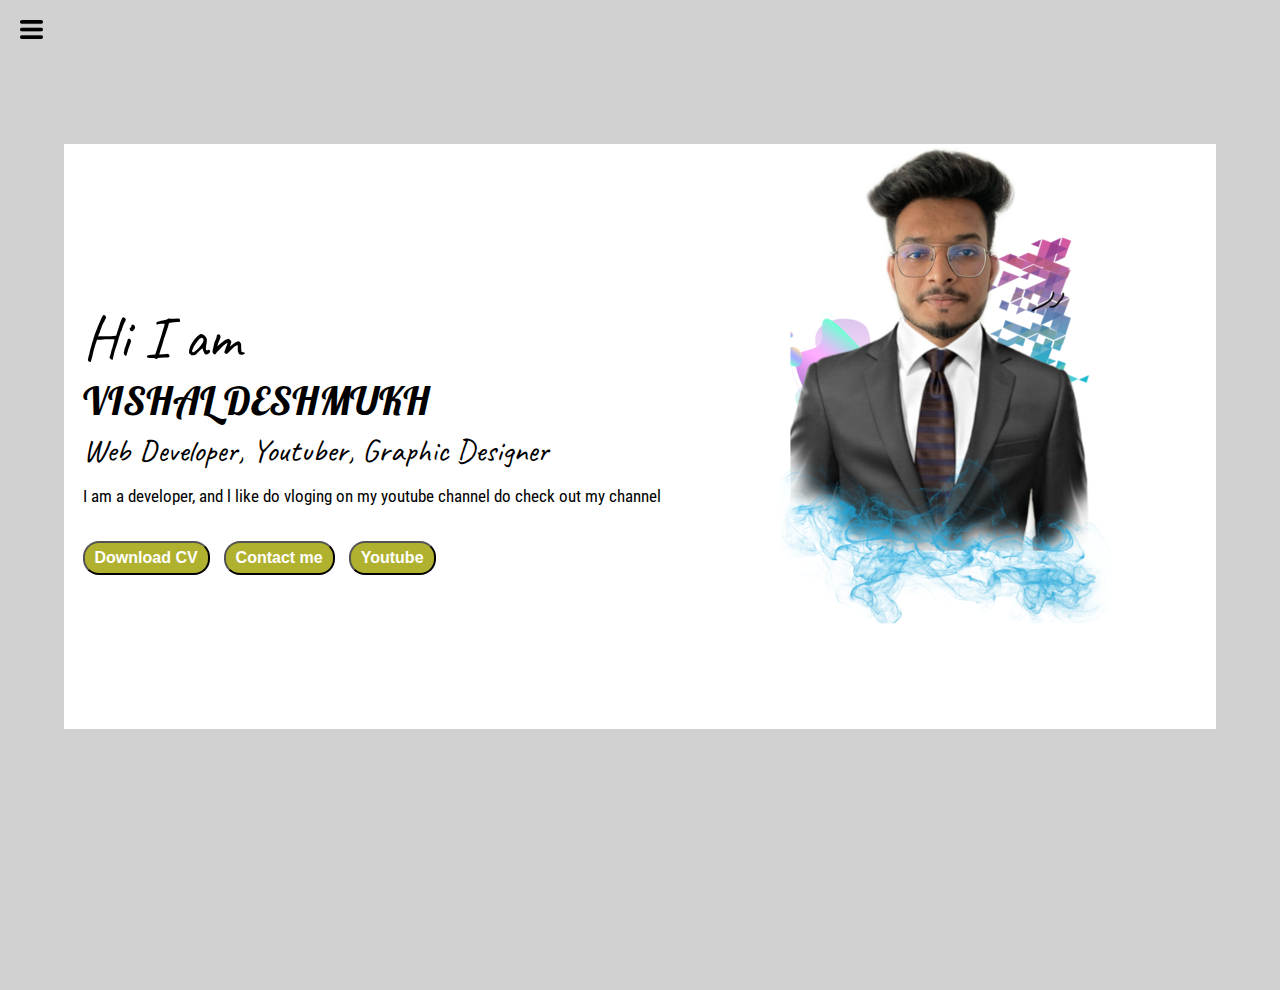
==== index.html @ 2a3a5bcf "Update index.html" ====
<!DOCTYPE html>
<html lang="en">

<head>
    <meta charset="UTF-8">
    <meta http-equiv="X-UA-Compatible" content="IE=edge">
    <meta name="viewport" content="width=device-width, initial-scale=1.0">
    <title>VISHAL D - Web Developer, Programmer, Youtuber </title>
    <link rel="stylesheet" href="webdesign.css">
</head>

<body>
    <div class="container">
        <div class="sidebar sidebarGo">

            <nav>
                <ul>
                    <li><a href="/">Home</a></li>
                    <li><a href="./intro.html">My Intro</a></li>
                    <li><a href="./services.html">Services</a></li>
                    <li><a href="./contact.html">Contact Me</a></li>
                </ul>
            </nav>
        </div>
        <div class="main"> 
            <div class="hamburger">
                <img class="hamburger" src="ham.png" alt="" width="23">
                <img class="cross" src="cross.png" alt="" width="23">
            </div>
            <div class="infocontainer">
                <div class="devInfo">
                    <div class="hello">Hi I am </div>
                    <div class="name">VISHAL DESHMUKH</div>
                    <div class="about">Web Developer, Youtuber, Graphic Designer</div>
                    <div class="aboutme">I am a developer, and l like do vloging on my youtube channel do check out my
                        channel </div>
                    <div class="buttons">
                        <a href="/CV.pdf" target="_blank">
                        <button class="btn">Download CV</button></a>
                        <a href="/contact.html">
                        <button class="btn">Contact me</button></a>
                        <a href="https://www.youtube.com/channel/UC0Inqs0Msf520To1ypesQfw">
                        <button class="btn">Youtube</button></a>
                    </div>
                </div>
                <div class="devPic"><img src="vdd.png" alt="VISHAL DESHMUKH"> </div>

            </div>
        </div>

    </div>
    <script src="profileJS.js"></script>
</body>

</html>
---- webdesign.css ----
@import url('https://fonts.googleapis.com/css2?family=Roboto+Condensed&display=swap');
@import url('https://fonts.googleapis.com/css2?family=Pattaya&display=swap');
@import url('https://fonts.googleapis.com/css2?family=Caveat&display=swap');

* {
   margin: 0;
   padding: 0;
}


.sidebar {
   position: absolute;
   background-color: #778A35;
   /* width: 458px; */
   font-family: 'Roboto Condensed', sans-serif;
   height: 110vh;
   transition: transform 0.3s ease-in;
}

.sidebar nav {
   padding: 23px;
}

.sidebar nav li {

   list-style: none;
   font-size: 30px;
   padding: 33px 0;

}

.sidebar nav li a {
   text-decoration: none;
   color: rgb(7, 7, 7);
}



.main {
   background-color: #d1d1d1;
   /* background-color: #a07d7d9c; */
   /* background-color: #D1E2C4; */
   width: 100vw;
   height: 110vh;

}

.container {
   display: flex;
}

.infocontainer {
   background-color: #ffffff;
   height: 65vh;
   width: 90vw;
   margin: 144px auto;
   display: flex;
   justify-content: space-around;
}


.devInfo {
   display: flex;
   justify-content: center;
   flex-direction: column;
   font-family: 'Caveat', cursive;

}

.hello {
   font-size: 60px;
}

.name {
   font-size: 40px;
   font-family: 'Pattaya', sans-serif;

}

.about {
   font-size: 32px;
}

.aboutme {
   font-size: 17px;
   margin-top: 15px;
   font-family: 'Roboto Condensed', sans-serif;
}

.buttons {

   margin-top: 30px;
}

.btn {
   padding: 6px 10px;
   border-radius: 16px;
   color: white;
   background: rgb(177, 177, 48);
   font-weight: bold;
   font-size: medium;
   margin-top: 5px;
   margin-right:10px;
   cursor: pointer;

}

/* 
    .btn-sm{
      ffont-size: 12px;
      padding: 10px 19px;
      margin: 12px 0;
    } */

.btn:hover {
   color: rgb(23, 23, 23);
   background: rgb(232, 232, 232);
   box-shadow: 0 6px 6px 2px rgb(172, 173, 172);

}


.vdd img {

   height: 50vh;

}


.contactform {
   padding: 0 34px;
   font-family: 'Roboto Condensed', sans-serif;
   margin: 0 88px;

}


.contactform h1 {
   padding-top: 50px;
   font-family: 'Pattaya', sans-serif;
   text-align: center;
   margin-top: 53px;
}


.contactform div {
   margin-top: 26px;
   padding: 12px 0;

}

.contactform form div {
   padding: 10px;
   display: flex;
   flex-direction: column;
}

.contactform form div {
   width: 16vw;
   border-radius: 5px;
   margin: 6px 0;
   padding: 3px;
}

#emailHelp {
   font-size: 10px;
   color: rebeccapurple;
   margin: 0 5px;
}

#checkbox {
   align-items: left;
   margin-top: 2px;
}

h1{
   font-family: 'Roboto Condensed', sans-serif;
   margin-top: 53px;
}

p{
   padding-top: 12px;
   font-family: 'Caveat', cursive;
}

.Intro{
   margin: 88px 110px;
}

.Intro h2 {
   font-family: 'Roboto Condensed', sans-serif;
   margin-top: 53px;
}

.Intro p {

   padding-top: 12px;
   font-family: 'Caveat', cursive;
}

.skillcontainer {
   padding: 12px;
}

.skillItem {
   display: flex;
   align-items: center;
   padding: 34px;
   font-family: 'Roboto Condensed', sans-serif;
   font-weight: 900;
}

.skill {
   width: 265px;
   height: 6px;
   background-color: rgb(173, 130, 36);

}


.prc1 {
   width: 565px;
   background-color: rgb(164, 130, 227);
   border-radius: 6px;
   /* border: 2px solid #00a6ff; */
}

.prc2 {
   width: 325px;
   background-color: #7b43a3;
   border-radius: 6px;
   /* border: 2px solid #00a6ff; */
}


.prc3 {
   width: 185px;
   background-color: rgb(55, 19, 79);
   border-radius: 6px;
   /* border: 2px solid #00a6ff; */
}

.prc4 {
   width: 900px;
   background-color: rgb(24, 16, 40);
   border-radius: 6px;
}
.sidebarGo{
   transform: translate(-500px, 0px);
   position: absolute;
}

.hamburger{
   position: absolute;
   cursor: pointer;
   top: 10px;
   left: 10px;

}
.cross{
margin-left: 140px;
}

.devPic{
  
   display: flex;
   flex-direction: column;
  }
  





@media (max-width: 820px){
/*    
.sidebar{
   transform: translate(-500px, 0px);
   position: absolute;
} */

.devPic{
   display: -2000px;
   height: 50vh;
   width: 42vw;
  }
  
}
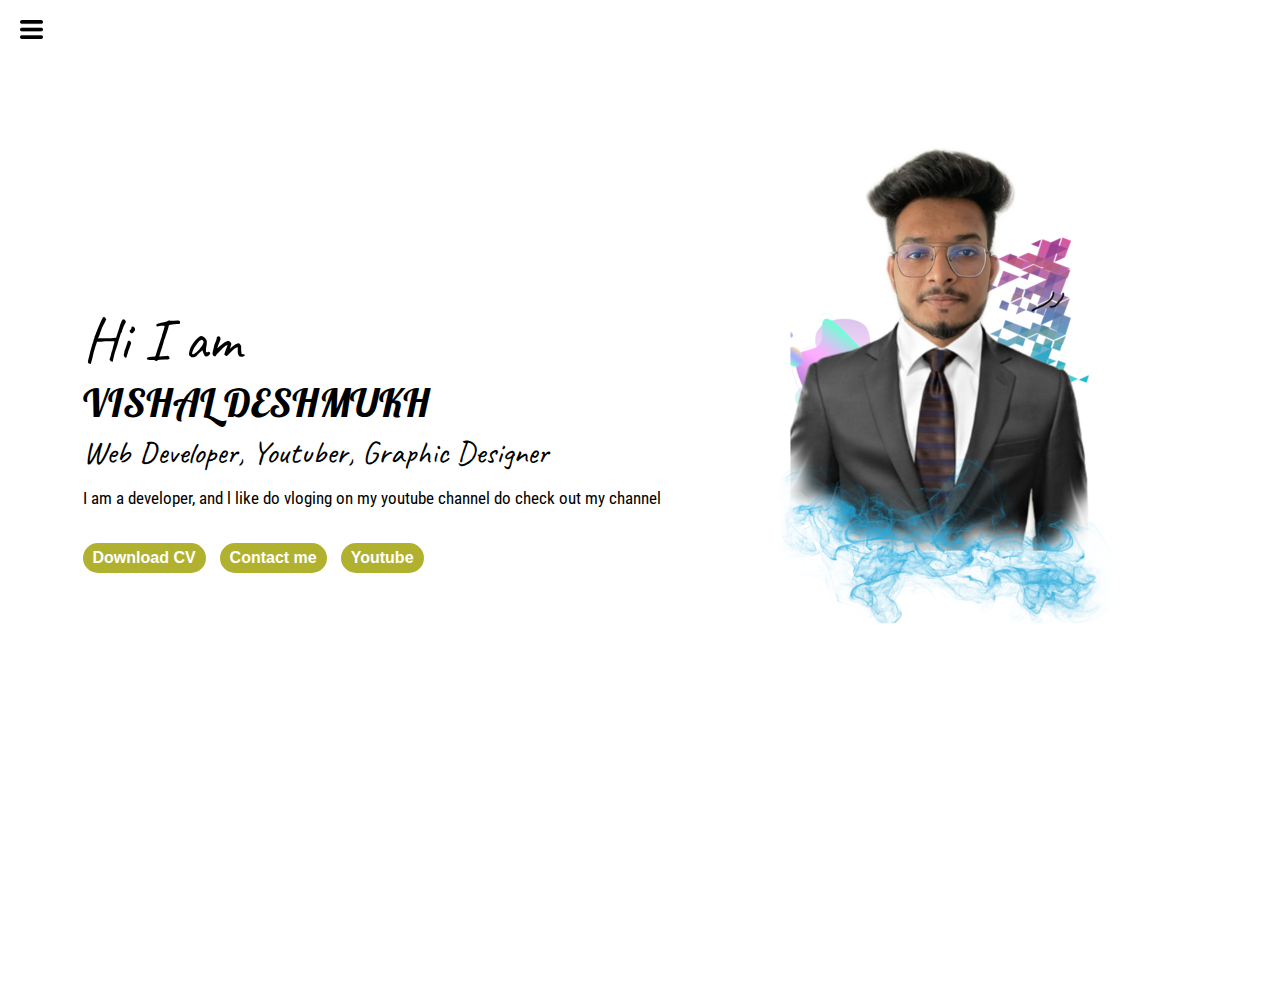
==== commit 9b050cc2: "Update index.html" ====
--- a/index.html
+++ b/index.html
@@ -15,10 +15,10 @@
 
             <nav>
                 <ul>
-                    <li><a href="/">Home</a></li>
-                    <li><a href="./intro.html">My Intro</a></li>
-                    <li><a href="./services.html">Services</a></li>
-                    <li><a href="./contact.html">Contact Me</a></li>
+                    <li><a href="./">Home</a></li>
+                    <li><a href="./intro">My Intro</a></li>
+                    <li><a href="./services">Services</a></li>
+                    <li><a href="./contact">Contact Me</a></li>
                 </ul>
             </nav>
         </div>
@@ -35,11 +35,11 @@
                     <div class="aboutme">I am a developer, and l like do vloging on my youtube channel do check out my
                         channel </div>
                     <div class="buttons">
-                        <a href="/CV.pdf" target="_blank">
+                        <a href="./CV" target="_blank">
                         <button class="btn">Download CV</button></a>
-                        <a href="/contact.html">
+                        <a href="./contact">
                         <button class="btn">Contact me</button></a>
-                        <a href="https://www.youtube.com/channel/UC0Inqs0Msf520To1ypesQfw">
+                        <a href="https://www.youtube.com/channel/UC0Inqs0Msf520To1ypesQfw" target="_blank">
                         <button class="btn">Youtube</button></a>
                     </div>
                 </div>
--- a/webdesign.css
+++ b/webdesign.css
@@ -37,9 +37,7 @@
 
 
 .main {
-   background-color: #d1d1d1;
-   /* background-color: #a07d7d9c; */
-   /* background-color: #D1E2C4; */
+    background-color: solid white;
    width: 100vw;
    height: 110vh;
 
@@ -50,7 +48,7 @@
 }
 
 .infocontainer {
-   background-color: #ffffff;
+  background-color: #ffffff;
    height: 65vh;
    width: 90vw;
    margin: 144px auto;
@@ -97,6 +95,11 @@
    border-radius: 16px;
    color: white;
    background: rgb(177, 177, 48);
+   border: rgb(177, 177, 48);
+   border-bottom:rgb(177, 177, 48);
+   border-right: rgb(177, 177, 48);
+   font-weight: bold;
+   font-size: large;
    font-weight: bold;
    font-size: medium;
    margin-top: 5px;
@@ -284,6 +287,5 @@
    height: 50vh;
    width: 42vw;
   }
-  
-}
-
+}
+
